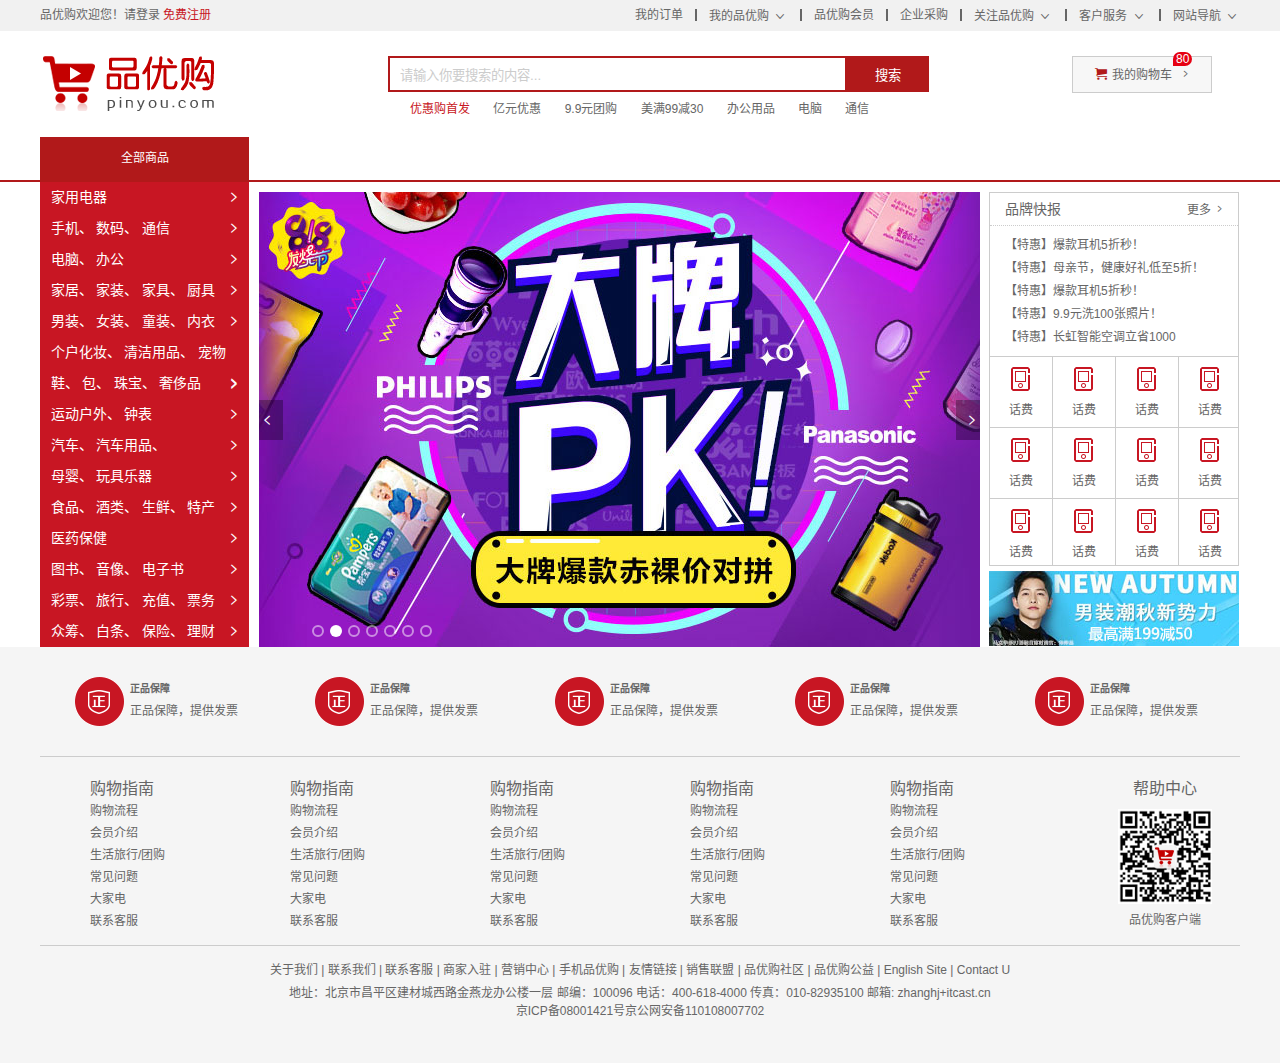
==== JD-test/index.html @ 506117da "重新提交" ====
<!DOCTYPE html>
<html lang="zh-CN">

<head>
    <meta charset="UTF-8">
    <title>品优购-综合网购首选-正品低价、品质保障、配送及时、轻松购物！</title>
    <meta name="description" content="品优购JD.COM-专业的综合网上购物商城,销售家电、数码通讯、电脑、家居百货、服装服饰、母婴、图书、食品等数万个品牌优质商品.便捷、诚信的服务，为您提供愉悦的网上购物体验!">
    <meta name="Keywords" content="网上购物,网上商城,手机,笔记本,电脑,MP3,CD,VCD,DV,相机,数码,配件,手表,存储卡,品优购">
    <!-- 引入图标 -->
    <link rel="shortcut icon" href="favicon.ico" type="image/x-icon">
    <!-- 引入css文件 -->
    <link rel="stylesheet" href="css/base.css">
    <link rel="stylesheet" href="css/common.css">
    <link rel="stylesheet" href="css/index.css">

</head>

<!-- shortcut start -->
<div class="shortcut">
    <div class="w">
        <div class="fl">
            <ul>
                <li>品优购欢迎您！</li>
                <li>
                    <a href="#">请登录</a>
                    <a href="#" class="style-red">免费注册</a>
                </li>
            </ul>
        </div>
        <div class="fr">
            <ul>
                <li><a href="#">我的订单</a></li>
                <li class="spacer"></li>
                <li>
                    <a href="#">我的品优购</a>
                    <i class="icomoon"></i>
                </li>
                <li class="spacer"></li>
                <li><a href="#">品优购会员</a></li>
                <li class="spacer"></li>
                <li><a href="#">企业采购</a></li>
                <li class="spacer"></li>
                <li>
                    <a href="#">关注品优购</a>
                    <i class="icomoon"></i>
                </li>
                <li class="spacer"></li>
                <li>
                    <a href="#">客户服务</a>
                    <i class="icomoon"></i>
                </li>
                <li class="spacer"></li>
                <li>
                    <a href="#">网站导航</a>
                    <i class="icomoon"></i>
                </li>
            </ul>

        </div>

    </div>
</div>
<!-- shortcut end -->
<!-- header start -->
<div class="header w">
    <div class="logo">
        <h1>
            <a href="#" title="品优购">品优购</a>
        </h1>
    </div>
    <div class="search">
        <input type="text" value="请输入你要搜索的内容...">
        <button>搜索</button>
    </div>
    <div class="hotwrods">
        <a href="#" class="style-red">优惠购首发</a>
        <a href="#">亿元优惠</a>
        <a href="#"> 9.9元团购</a>
        <a href="#">美满99减30</a>
        <a href="#">办公用品</a>
        <a href="#">电脑</a>
        <a href="#">通信</a>

    </div>
    <div class="shopcar">
        <i class="car"></i>我的购物车<i class="arrow"></i>
        <i class="count">80</i>
    </div>

</div>

<!-- header end -->
<!-- nav start -->
<div class="nav ">
    <div class="w">
        <div class="dropdown fl ">
            <div class="dt">全部商品</div>
            <div class="dd">
                <ul>
                    <li class="menu_item">
                        <a href="#">家用电器</a>
                        <i></i>
                    </li>
                    <li class="menu_item">
                        <a href="#">手机、</a>
                        <a href="#">数码、</a>
                        <a href="#">通信</a>
                        <i></i>
                    </li>
                    <li class="menu_item">
                        <a href="#">电脑、</a>
                        <a href="#">办公</a>
                        <i></i>
                    </li>
                    <li class="menu_item">
                        <a href="#">家居、</a>
                        <a href="#">家装、</a>
                        <a href="#">家具、</a>
                        <a href="#">厨具</a>
                        <i></i>
                    </li>
                    <li class="menu_item">
                        <a href="#">男装、</a>
                        <a href="#">女装、</a>
                        <a href="#">童装、</a>
                        <a href="#">内衣</a>
                        <i></i>
                    </li>
                    <li class="menu_item">
                        <a href="#">个户化妆、</a>
                        <a href="#">清洁用品、</a>
                        <a href="#">宠物</a>
                        <i></i>
                    </li>
                    <li class="menu_item">
                        <a href="#">鞋、</a>
                        <a href="#">包、</a>
                        <a href="#">珠宝、</a>
                        <a href="#">奢侈品</a>
                        <i></i>
                    </li>
                    <li class="menu_item">
                        <a href="#">运动户外、</a>
                        <a href="#">钟表</a>
                        <i></i>
                    </li>
                    <li class="menu_item">
                        <a href="#">汽车、</a>
                        <a href="#">汽车用品、</a>
                        <i></i>
                    </li>
                    <li class="menu_item">
                        <a href="#">母婴、</a>
                        <a href="#">玩具乐器</a>
                        <i></i>
                    </li>

                    <li class="menu_item">
                        <a href="#"> 食品、</a>
                        <a href="#"> 酒类、</a>
                        <a href="#"> 生鲜、</a>
                        <a href="#"> 特产</a>
                        <i></i>
                    </li>
                    <li class="menu_item">
                        <a href="#">医药保健</a>
                        <i></i>
                    </li>
                    <li class="menu_item">
                        <a href="#">图书、</a>
                        <a href="#">音像、</a>
                        <a href="#">电子书</a>
                        <i></i>
                    </li>
                    <li class="menu_item">
                        <a href="#">彩票、</a>
                        <a href="#">旅行、</a>
                        <a href="#">充值、</a>
                        <a href="#">票务</a>
                        <i></i>
                    </li>
                    <li class="menu_item">
                        <a href="#">众筹、</a>
                        <a href="#">白条、</a>
                        <a href="#">保险、</a>
                        <a href="#">理财</a>
                        <i></i>
                    </li>
                </ul>
            </div>
        </div>
    </div>
</div>
<!-- nav end -->
<!-- main statr -->
<div class="w">
    <div class="main">
        <div class="fcous fl">
            <div class="arrow-l"></div>
            <div class="arrow-r"></div>
            <ul>
                <li>
                    <a href="#">
                        <img src="upload/focus.jpg" alt="">
                    </a>
                </li>
            </ul>
            <ol class="circle">
                <li></li>
                <li class="current"></li>
                <li></li>
                <li></li>
                <li></li>
                <li></li>
                <li></li>
            </ol>

        </div>
        <div class="newsflash fr">
            <div class="news">
                <div class="news-hd">
                    品牌快报
                    <a href="#">更多<i></i></a>
                </div>
                <div class="news-bd">
                    <ul>
                        <li><a href="#">【特惠】爆款耳机5折秒！</a></li>
                        <li><a href="#">【特惠】母亲节，健康好礼低至5折！</a></li>
                        <li><a href="#">【特惠】爆款耳机5折秒！</a></li>
                        <li><a href="#">【特惠】9.9元洗100张照片！</a></li>
                        <li><a href="#">【特惠】长虹智能空调立省1000</a></li>
                    </ul>

                </div>
            </div>
            <div class="lifeservice">
                <ul>
                    <li>
                        <a href="#">
                            <i class="life_icon service_huafei"></i>
                            <p>话费</p>
                        </a>
                    </li>
                    <li>
                        <a href="#">
                            <i class="life_icon service_huafei"></i>
                            <p>话费</p>
                        </a>
                    </li>
                    <li>
                        <a href="#">
                            <i class="life_icon service_huafei"></i>
                            <p>话费</p>
                        </a>
                    </li>
                    <li>
                        <a href="#">
                            <i class="life_icon service_huafei"></i>
                            <p>话费</p>
                        </a>
                    </li>
                    <li>
                        <a href="#">
                            <i class="life_icon service_huafei"></i>
                            <p>话费</p>
                        </a>
                    </li>
                    <li>
                        <a href="#">
                            <i class="life_icon service_huafei"></i>
                            <p>话费</p>
                        </a>
                    </li>
                    <li>
                        <a href="#">
                            <i class="life_icon service_huafei"></i>
                            <p>话费</p>
                        </a>
                    </li>
                    <li>
                        <a href="#">
                            <i class="life_icon service_huafei"></i>
                            <p>话费</p>
                        </a>
                    </li>
                    <li>
                        <a href="#">
                            <i class="life_icon service_huafei"></i>
                            <p>话费</p>
                        </a>
                    </li>
                    <li>
                        <a href="#">
                            <i class="life_icon service_huafei"></i>
                            <p>话费</p>
                        </a>
                    </li>
                    <li>
                        <a href="#">
                            <i class="life_icon service_huafei"></i>
                            <p>话费</p>
                        </a>
                    </li>
                    <li>
                        <a href="#">
                            <i class="life_icon service_huafei"></i>
                            <p>话费</p>
                        </a>
                    </li>
                </ul>
            </div>
            <div class="bargin">
                <img src="upload/bargain.jpg" alt="">

            </div>

        </div>
    </div>
</div>
<!-- main end -->
<!-- footer start -->
<div class="footer">
    <div class="w">
        <div class="mod_service">
            <ul>
                <li>
                    <i class="mod_icon mod_icon_zhengping"></i>
                    <div class="mod_service_items ">
                        <h5>正品保障</h5>
                        <p>正品保障，提供发票</p>
                    </div>
                </li>
                <li>
                    <i class="mod_icon mod_icon_zhengping"></i>
                    <div class="mod_service_items ">
                        <h5>正品保障</h5>
                        <p>正品保障，提供发票</p>
                    </div>
                </li>
                <li>
                    <i class="mod_icon mod_icon_zhengping"></i>
                    <div class="mod_service_items ">
                        <h5>正品保障</h5>
                        <p>正品保障，提供发票</p>
                    </div>
                </li>
                <li>
                    <i class="mod_icon mod_icon_zhengping"></i>
                    <div class="mod_service_items ">
                        <h5>正品保障</h5>
                        <p>正品保障，提供发票</p>
                    </div>
                </li>
                <li>
                    <i class="mod_icon mod_icon_zhengping"></i>
                    <div class="mod_service_items ">
                        <h5>正品保障</h5>
                        <p>正品保障，提供发票</p>
                    </div>
                </li>
            </ul>
        </div>
        <div class="mod_help">
            <dl class="mod_help_items">
                <dt>购物指南</dt>
                <dd>购物流程</dd>
                <dd>会员介绍</dd>
                <dd>生活旅行/团购</dd>
                <dd>常见问题</dd>
                <dd>大家电</dd>
                <dd>联系客服</dd>
            </dl>
            <dl class="mod_help_items">
                <dt>购物指南</dt>
                <dd>购物流程</dd>
                <dd>会员介绍</dd>
                <dd>生活旅行/团购</dd>
                <dd>常见问题</dd>
                <dd>大家电</dd>
                <dd>联系客服</dd>
            </dl>
            <dl class="mod_help_items">
                <dt>购物指南</dt>
                <dd>购物流程</dd>
                <dd>会员介绍</dd>
                <dd>生活旅行/团购</dd>
                <dd>常见问题</dd>
                <dd>大家电</dd>
                <dd>联系客服</dd>
            </dl>
            <dl class="mod_help_items">
                <dt>购物指南</dt>
                <dd>购物流程</dd>
                <dd>会员介绍</dd>
                <dd>生活旅行/团购</dd>
                <dd>常见问题</dd>
                <dd>大家电</dd>
                <dd>联系客服</dd>
            </dl>
            <dl class="mod_help_items">
                <dt>购物指南</dt>
                <dd>购物流程</dd>
                <dd>会员介绍</dd>
                <dd>生活旅行/团购</dd>
                <dd>常见问题</dd>
                <dd>大家电</dd>
                <dd>联系客服</dd>
            </dl>
            <dl class="mod_help_items mod_help_img">
                <dt>帮助中心</dt>
                <img src="upload/erweima.png" alt="">
                <p>品优购客户端</p>
            </dl>
        </div>
        <div class="mod_copyright">
            <p class="copyright_links">关于我们 | 联系我们 | 联系客服 | 商家入驻 | 营销中心 | 手机品优购 | 友情链接 | 销售联盟 | 品优购社区 | 品优购公益 | English Site | Contact U</p>
            <p class="copyright_info"> 地址：北京市昌平区建材城西路金燕龙办公楼一层 邮编：100096 电话：400-618-4000 传真：010-82935100 邮箱: zhanghj+itcast.cn <br> 京ICP备08001421号京公网安备110108007702
            </p>
        </div>
    </div>

</div>

<body>


</body>

</html>
---- JD-test/css/base.css ----
﻿/*清除元素默认的内外边距  */

* {
    margin: 0;
    padding: 0
}


/*让所有斜体 不倾斜*/

em,
i {
    font-style: normal;
}


/*去掉列表前面的小点*/

li {
    list-style: none;
}


/*图片没有边框   去掉图片底侧的空白缝隙*/

img {
    border: 0;
    /*ie6*/
    vertical-align: middle;
}


/*让button 按钮 变成小手*/

button {
    cursor: pointer;
}


/*取消链接的下划线*/

a {
    color: #666;
    text-decoration: none;
}

a:hover {
    color: #e33333;
}

button,
input {
    font-family: 'Microsoft YaHei', 'Heiti SC', tahoma, arial, 'Hiragino Sans GB', \\5B8B\4F53, sans-serif;
    outline: none;
}

body {
    background-color: #fff;
    font: 12px/1.5 'Microsoft YaHei', 'Heiti SC', tahoma, arial, 'Hiragino Sans GB', \\5B8B\4F53, sans-serif;
    color: #666
}

.hide,
.none {
    display: none;
}


/*清除浮动*/

.clearfix:after {
    visibility: hidden;
    clear: both;
    display: block;
    content: ".";
    height: 0
}

.clearfix {
    *zoom: 1
}
---- JD-test/css/common.css ----
.fl {
    float: left;
}

.fr {
    float: right;
}


/* 版心 */

.w {
    width: 1200px;
    margin: auto;
}


/* 字体图标 */

@font-face {
    font-family: 'icomoon';
    src: url('../fonts/icomoon.eot?7kkyc2');
    src: url('../fonts/icomoon.eot?7kkyc2#iefix') format('embedded-opentype'), url('../fonts/icomoon.ttf?7kkyc2') format('truetype'), url('../fonts/icomoon.woff?7kkyc2') format('woff'), url('../fonts/icomoon.svg?7kkyc2#icomoon') format('svg');
    font-weight: normal;
    font-style: normal;
}

.fr .icomoon {
    font-family: 'icomoon';
    font-size: 16px;
    line-height: 26px;
}

.style-red {
    color: #c81623;
}


/* 快捷导航栏 */

.shortcut {
    height: 31px;
    background-color: #f1f1f1;
    line-height: 31px;
}

.fl li {
    float: left;
    height: 31px;
}

.fr li {
    float: left;
    height: 31px;
}

.fr .spacer {
    height: 12px;
    width: 2px;
    background-color: #666;
    margin: 9px 12px 0;
}


/* header start */

.header {
    position: relative;
    height: 106px;
}

.logo a {
    display: block;
    position: absolute;
    top: 25px;
    width: 175px;
    height: 55px;
    background: url(../img/logo.png) no-repeat;
    font-size: 0;
}

.search {
    position: absolute;
    top: 25px;
    left: 348px;
}

.search input {
    float: left;
    width: 445px;
    height: 32px;
    padding-left: 10px;
    border: 2px solid #b1191a;
    color: #ccc;
}

.search button {
    float: left;
    width: 82px;
    height: 36px;
    background-color: #b1191a;
    border: 0;
    color: #fff;
}

.hotwrods {
    position: absolute;
    top: 69px;
    left: 360px;
}

.hotwrods a {
    height: 15px;
    margin: 10px 10px;
    font-size: 12px;
}

.shopcar {
    position: absolute;
    top: 25px;
    right: 28px;
    width: 138px;
    height: 35px;
    border: 1px solid #ccc;
    background-color: #f7f7f7;
    line-height: 35px;
    text-align: center;
}

.car {
    font-family: 'icomoon';
    color: #b1191a;
    margin-right: 5px;
}

.arrow {
    font-family: 'icomoon';
    margin-left: 5px;
}

.count {
    position: absolute;
    top: -5px;
    left: 100px;
    height: 14px;
    padding: 0 3px;
    background-color: #e60012;
    color: #fff;
    line-height: 14px;
    border-radius: 7px 7px 7px 0;
}


/* header end */


/* nav start */

.nav {
    height: 43px;
    border-bottom: 2px solid #b1191a;
}

.dt {
    width: 209px;
    height: 43px;
    color: #fff;
    text-align: center;
    line-height: 43px;
    background-color: #b1191a;
}

.dd {
    width: 209px;
    height: 465px;
    background-color: #c81623;
    margin-top: 2px;
}

.dd .menu_item {
    width: 188px;
    height: 31px;
    line-height: 31px;
    margin-left: 1px;
    padding: 0 10px;
}

.menu_item a {
    font-size: 14px;
    color: #fff;
}

.menu_item i {
    float: right;
    font-family: 'icomoon';
    font-size: 18px;
    color: #fff;
}

.menu_item:hover {
    background-color: #fff;
}

.menu_item:hover a {
    color: #c81623;
}


/* footer start */

.footer {
    height: 386px;
    background-color: #f5f5f5;
    padding-top: 30px;
}

.mod_service {
    height: 79px;
    border-bottom: 1px solid #ccc;
}

.mod_service li {
    float: left;
    height: 79px;
    width: 240px;
}

.mod_icon {
    float: left;
    width: 50px;
    height: 50px;
    margin-left: 35px;
    background: url(../img/icons.png) no-repeat;
}

.mod_icon_zhengping {
    background-position: -253px -3px;
}

.mod_service_items {
    float: left;
    margin-left: 5px;
}

.mod_service_items h5 {
    margin: 5px 0;
}

.mod_help {
    height: 188px;
    border-bottom: 1px solid #ccc;
}

.mod_help_items {
    float: left;
    width: 150px;
    padding: 20px 0 0 50px;
}

.mod_help_items dt {
    font-size: 16px;
    height: 25px;
}

.mod_help_items dd {
    height: 22px;
}

.mod_help_img {
    text-align: center;
}

.mod_help_img img {
    border: 0;
    margin: 7px 0;
}

.mod_copyright {
    text-align: center;
}

.copyright_links {
    margin: 15px 0 5px 0;
}

.copyright_info {
    line-height: 18px;
}
---- JD-test/css/index.css ----
/* main start */

.main {
    width: 980px;
    height: 455px;
    margin-left: 219px;
    margin-top: 10px;
}

.fcous {
    position: relative;
    width: 721px;
    height: 455px;
}

.arrow-l,
.arrow-r {
    position: absolute;
    top: 50%;
    margin-top: -20px;
    width: 24px;
    height: 40px;
    background-color: rgba(0, 0, 0, .3);
    font-family: 'icomoon';
    font-size: 18px;
    color: #ffffff;
    text-align: center;
    line-height: 40px;
    cursor: pointer;
}

.arrow-r {
    right: 0;
}

.circle {
    position: absolute;
    bottom: 10px;
    left: 50px;
}

.circle li {
    float: left;
    width: 8px;
    height: 8px;
    /* background-color: #fff; */
    border: 2px solid rgba(255, 255, 255, 0.5);
    margin: 0 3px;
    border-radius: 50%;
    cursor: pointer;
}

.circle .current {
    background-color: #fff;
}

.newsflash {
    width: 250px;
    height: 455px;
}

.news {
    height: 163px;
    border: 1px solid #ccc;
}

.news-hd {
    height: 32px;
    border-bottom: 1px dotted #ccc;
    padding: 0 15px;
    font-size: 14px;
    line-height: 32px;
}

.news-hd a {
    float: right;
    font-size: 12px;
    font-family: 'icomoon'
}

.news-bd {
    padding: 10px 0 0 15px;
}

.news-bd li {
    height: 23px;
}

.lifeservice {
    overflow: hidden;
    height: 208px;
    border: 1px solid #ccc;
    border-top: 0;
}

.lifeservice ul {
    width: 252px;
}

.lifeservice li {
    position: relative;
    float: left;
    width: 62px;
    height: 70px;
    border-right: 1px solid #ccc;
    border-bottom: 1px solid #ccc;
}

.lifeservice li a {
    display: block;
    overflow: hidden;
    height: 100%;
}

.lifeservice li p {
    text-align: center;
}

.life_icon {
    display: block;
    width: 24px;
    height: 24px;
    background: url(../img/icons.png) no-repeat;
    margin: 10px auto;
}

.service_huafei {
    background-position: -17px -16px;
}

.bargin {
    width: 250px;
    height: 75px;
    margin-top: 5px;
}
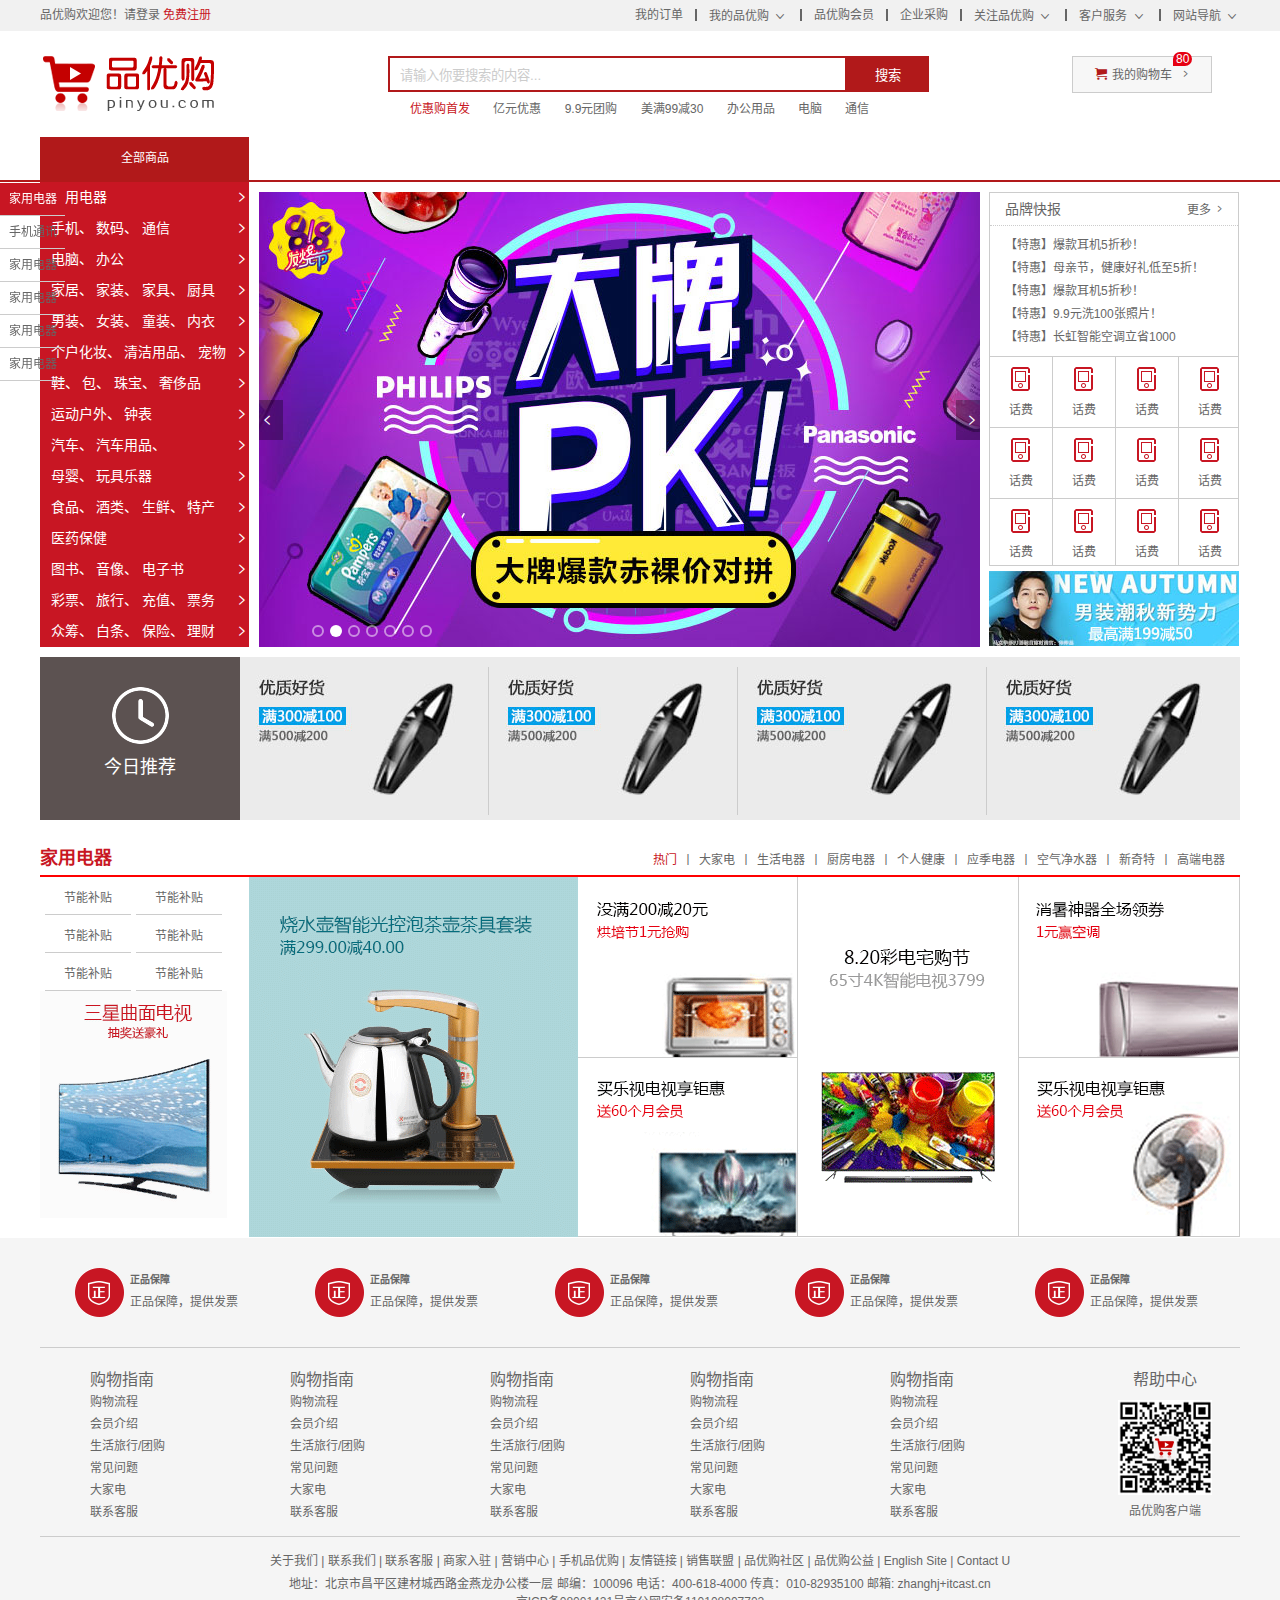
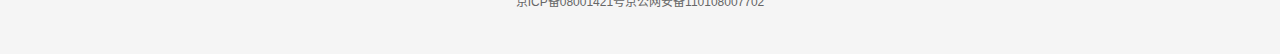
==== commit beb4c14e: "添加list模块" ====
--- a/JD-test/index.html
+++ b/JD-test/index.html
@@ -318,6 +318,126 @@
     </div>
 </div>
 <!-- main end -->
+<!-- recommend start -->
+<div class="recommend w">
+    <div class="recom-hd fl">
+        <img src="img/clock.png" alt="">
+        <h3>今日推荐</h3>
+    </div>
+    <div class="recom-bd fl">
+        <ul>
+            <li>
+                <a href="#">
+                    <img src="upload/pic.jpg" alt="">
+                </a>
+            </li>
+            <li>
+                <a href="#">
+                    <img src="upload/pic.jpg" alt="">
+                </a>
+            </li>
+            <li>
+                <a href="#">
+                    <img src="upload/pic.jpg" alt="">
+                </a>
+            </li>
+            <li class="last">
+                <a href="#">
+                    <img src="upload/pic.jpg" alt="">
+                </a>
+            </li>
+        </ul>
+    </div>
+</div>
+<!-- floor start -->
+<div class="floor">
+    <div class="jiadian w">
+        <div class="box-hd">
+            <h3>家用电器</h3>
+            <div class="box-hd-item">
+                <ul>
+                    <li><a href="#" class="style-red">热门</a>丨</li>
+                    <li><a href="#">大家电</a>丨</li>
+                    <li><a href="#">生活电器</a>丨</li>
+                    <li><a href="#">厨房电器</a>丨</li>
+                    <li><a href="#">个人健康</a>丨</li>
+                    <li><a href="#">应季电器</a>丨</li>
+                    <li><a href="#">空气净水器</a>丨</li>
+                    <li><a href="#">新奇特</a>丨</li>
+                    <li><a href="#">高端电器</a></li>
+                    
+                </ul>
+            </div>
+        </div>
+        <div class="box-bd">
+            <ul>
+                <li class="w209">
+                    <div class="box-bd-list">
+                        <ul>
+                            <li><a href="#">节能补贴</a></li>
+                            <li><a href="#">节能补贴</a></li>
+                            <li><a href="#">节能补贴</a></li>
+                            <li><a href="#">节能补贴</a></li>
+                            <li><a href="#">节能补贴</a></li>
+                            <li><a href="#">节能补贴</a></li>
+                        </ul>
+                    </div>
+                    <a href="#">
+                        <img src="upload/floor-1-1.png" alt="">
+                    </a>
+                </li>
+                <li class="w329">
+                    <a href="#">
+                        <img src="upload/floor-1-b01.png" alt="">
+                    </a>
+                </li>
+                <li class="w219">
+                    <div class="box-bd-item">
+                        <a href="#">
+                            <img src="upload/floor-1-2.png" alt="">
+                        </a>
+                    </div>
+                    <div class="box-bd-item">
+                        <a href="#">
+                            <img src="upload/floor-1-3.png" alt="">
+                        </a>
+                    </div>
+                </li>
+                <li class="w220">
+                    <div class="box-bd-item">
+                        <a href="#">
+                            <img src="upload/floor-1-4.png" alt="">
+                        </a>
+                    </div>
+                </li>
+                <li class="w220">
+                    <div class="box-bd-item">
+                        <a href="#">
+                            <img src="upload/floor-1-5.png" alt="">
+                        </a>
+                    </div>
+                    <div class="box-bd-item">
+                        <a href="#">
+                            <img src="upload/floor-1-6.png" alt="">
+                        </a>
+                    </div>
+                </li>
+            </ul>
+
+        </div>
+    </div>
+</div>
+   <!-- fixedtool start -->
+    <div class="fixedtool">
+        <ul>
+            <li class="style-b-red"> <a href="#">家用电器</a></li>
+            <li> <a href="#">手机通讯</a></li>
+            <li> <a href="#">家用电器</a></li>
+            <li> <a href="#">家用电器</a></li>
+            <li> <a href="#">家用电器</a></li>
+            <li> <a href="#">家用电器</a></li>
+        </ul>
+    </div>
 <!-- footer start -->
 <div class="footer">
     <div class="w">
@@ -420,6 +540,7 @@
     </div>
 
 </div>
+<!-- footer end -->
 
 <body>
 
--- a/JD-test/css/common.css
+++ b/JD-test/css/common.css
@@ -161,6 +161,11 @@
     border-bottom: 2px solid #b1191a;
 }
 
+.dropdown {
+    width: 209px;
+    height: 45px;
+}
+
 .dt {
     width: 209px;
     height: 43px;
@@ -177,12 +182,18 @@
     margin-top: 2px;
 }
 
-.dd .menu_item {
-    width: 188px;
+.menu_item {
+    width: 196px;
     height: 31px;
     line-height: 31px;
     margin-left: 1px;
-    padding: 0 10px;
+    padding: 0 10px; 
+    transition: all .2;
+}
+
+
+.menu_item:hover {
+    padding-left: 20px;
 }
 
 .menu_item a {
--- a/JD-test/css/index.css
+++ b/JD-test/css/index.css
@@ -132,4 +132,147 @@
     width: 250px;
     height: 75px;
     margin-top: 5px;
+}
+
+
+/* recommed start */
+
+.recommend {
+    height: 163px;
+    margin-top: 10px;
+    background-color: #ebebeb;
+}
+
+.recom-hd {
+    width: 200px;
+    height: 163px;
+    background-color: #5c5251;
+    text-align: center;
+}
+
+.recom-hd img {
+    margin: 30px 0 10px 0;
+}
+
+.recom-hd h3 {
+    color: #fff;
+    font-size: 18px;
+    font-weight: normal;
+}
+
+.recom-bd {
+    width: 1000px;
+    height: 163px;
+}
+
+.recom-bd li{
+    float: left;
+    width: 248px;
+    height: 148px;
+    margin-top: 10px;
+    border-right: 1px solid #ccc;
+    
+}
+.recom-bd .last {
+    border-right: 0;
+}
+
+/* floor start  */
+.box-hd {
+    height: 30px;
+    margin-top: 25px;
+    border-bottom: 2px solid red;
+    padding-right: 10px;
+   
+}
+.box-hd h3 {
+    float: left;
+    font-size: 18px;
+    color: #c81623;
+}
+.box-hd-item {
+    float: right;
+    line-height: 30px;
+}
+
+.box-hd-item li {
+    float: left;
+    
+}
+.box-hd-item a{
+    margin: 0 5px;
+}
+
+.box-bd li {
+    overflow: hidden;
+}
+
+.box-bd img {
+    transition: all .2;
+}
+
+.box-bd img:hover {
+    margin-left: 8px;
+}
+
+.box-bd {
+    height: 361px;
+    /* background-color: pink; */
+}
+
+.w209 {
+    width: 209px;
+}
+
+.w329 {
+    width: 329px;
+}
+
+.w219 {
+    width: 219px;
+    border-right: 1px solid #ccc;
+}
+
+.w220 {
+    width: 220px;
+    border-right: 1px solid #ccc;
+}
+
+.box-bd li {
+    float: left;
+}
+
+.box-bd-item {
+    border-bottom: 1px solid #ccc;
+}
+
+.box-bd-list li {
+    width: 86px;
+    height: 32px;
+    border-bottom: 1px solid #ccc;
+    line-height: 32px;
+    margin: 5px 0 0 5px;
+    text-align: center;
+}
+
+.fixedtool {
+    position: fixed;
+    top: 183px;
+    left: 0;
+}
+
+.fixedtool li {
+    width: 65px;
+    height: 32px;
+    text-align: center;
+    line-height: 32px;
+    border-bottom: 1px solid #ccc;
+}
+
+.fixedtool .style-b-red a {
+    color: #fff;
+    
+}
+.style-b-red {
+    background-color: #c81623;
 }